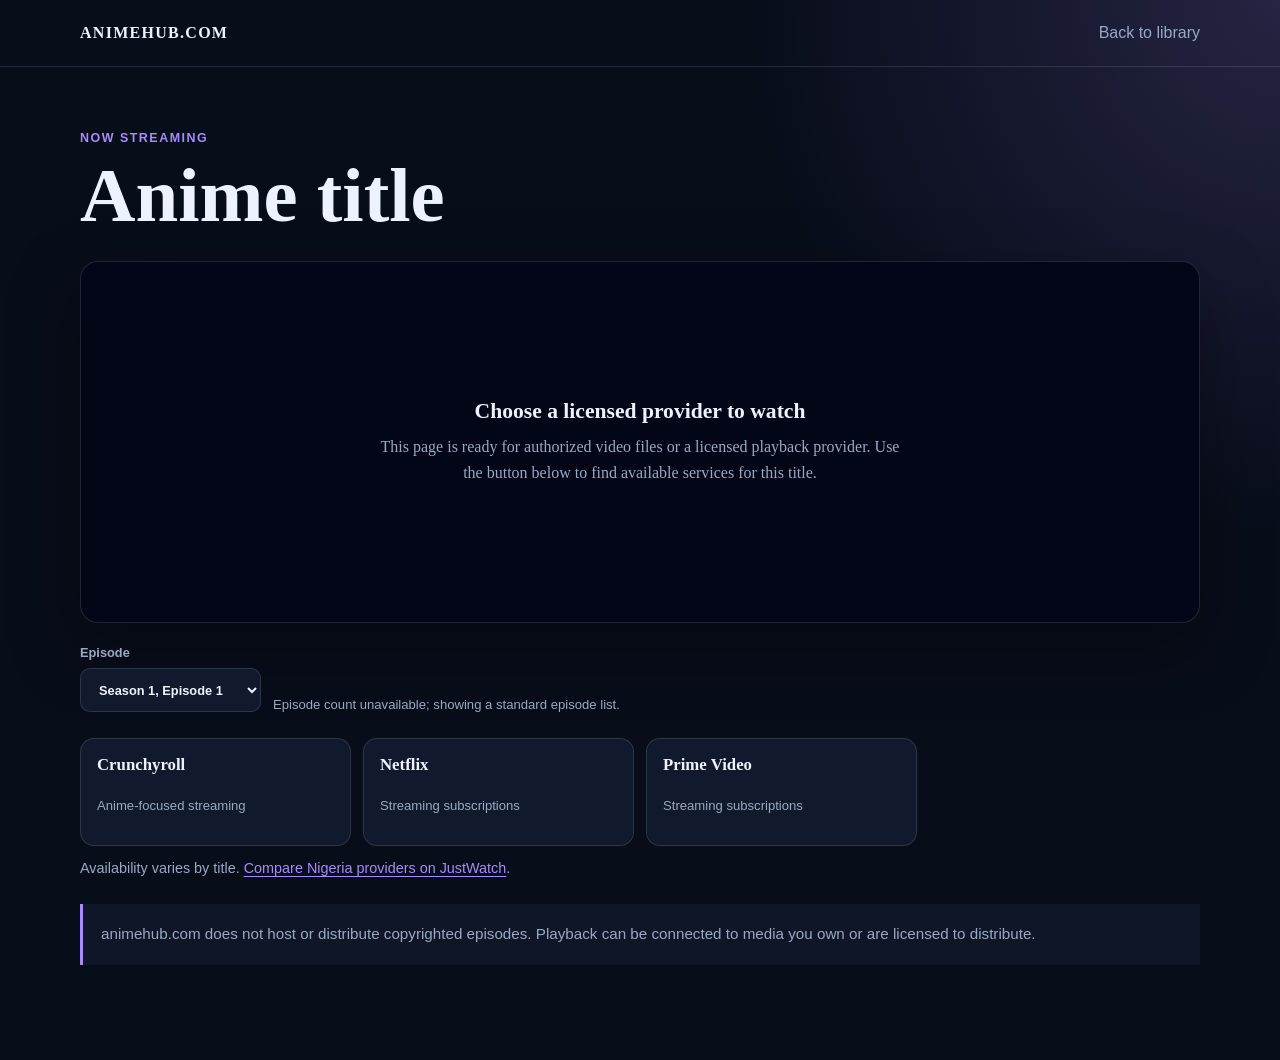
==== watch.html @ bf31672d "Add files via upload" ====
<!DOCTYPE html>
<html lang="en">
  <head>
    <meta charset="UTF-8" />
    <meta name="viewport" content="width=device-width, initial-scale=1.0" />
    <meta name="description" content="animehub.com streaming page for licensed anime viewing." />
    <link rel="canonical" href="https://animehub.com/watch.html" />
    <meta property="og:url" content="https://animehub.com/watch.html" />
    <meta property="og:site_name" content="animehub.com" />
    <link rel="icon" type="image/svg+xml" href="favicon.svg" />
    <title>Watch | animehub.com</title>
    <style>
      :root { --bg: #080d1a; --panel: #111a2c; --line: rgba(148, 163, 184, .2); --text: #eef2ff; --muted: #9aa9c2; --accent: #a78bfa; }
      * { box-sizing: border-box; }
      body { margin: 0; min-height: 100vh; font-family: Georgia, 'Times New Roman', serif; color: var(--text); background: radial-gradient(circle at top right, rgba(167, 139, 250, .18), transparent 32%), var(--bg); }
      a { color: inherit; text-decoration: none; }
      .shell { width: min(1120px, calc(100% - 32px)); margin: 0 auto; }
      header { padding: 24px 0; border-bottom: 1px solid var(--line); }
      .nav { display: flex; align-items: center; justify-content: space-between; gap: 16px; }
      .brand { font-weight: 800; letter-spacing: .08em; text-transform: uppercase; }
      .back { color: var(--muted); font-family: 'Segoe UI', sans-serif; }
      main { padding: 52px 0 80px; }
      .eyebrow { color: var(--accent); font: 700 .78rem 'Segoe UI', sans-serif; letter-spacing: .12em; text-transform: uppercase; }
      h1 { max-width: 800px; margin: 10px 0 28px; font-size: clamp(2.3rem, 6vw, 5rem); line-height: .98; }
      .player { overflow: hidden; border: 1px solid var(--line); border-radius: 18px; background: #020617; box-shadow: 0 25px 70px rgba(0, 0, 0, .35); }
      .player video { display: block; width: 100%; aspect-ratio: 16 / 9; background: #020617; }
      .player-empty { display: grid; place-items: center; min-height: 360px; padding: 32px; text-align: center; }
      .player-empty strong { display: block; margin-bottom: 10px; font-size: 1.35rem; }
      .player-empty p { max-width: 520px; margin: 0; color: var(--muted); line-height: 1.6; }
      .controls { display: flex; flex-wrap: wrap; align-items: end; gap: 12px; margin: 22px 0; }
      label { display: grid; gap: 8px; color: var(--muted); font: 700 .8rem 'Segoe UI', sans-serif; }
      select, .provider { min-height: 44px; border: 1px solid var(--line); border-radius: 10px; padding: 0 14px; color: var(--text); background: var(--panel); font: inherit; }
      .provider { display: inline-flex; align-items: center; justify-content: center; background: var(--accent); color: #171329; font: 700 .9rem 'Segoe UI', sans-serif; }
      .episode-status { margin: 0; color: var(--muted); font: .82rem 'Segoe UI', sans-serif; }
      .provider-grid { display: grid; grid-template-columns: repeat(4, minmax(0, 1fr)); gap: 12px; margin-top: 26px; }
      .provider-card { display: grid; gap: 8px; min-height: 108px; padding: 16px; border: 1px solid var(--line); border-radius: 14px; background: var(--panel); transition: transform .2s ease, border-color .2s ease; }
      .provider-card:hover { transform: translateY(-2px); border-color: var(--accent); }
      .provider-card strong { font: 700 1.05rem Georgia, 'Times New Roman', serif; }
      .provider-card span { color: var(--muted); font: .82rem/1.35 'Segoe UI', sans-serif; }
      .compare { margin-top: 14px; color: var(--muted); font: .9rem 'Segoe UI', sans-serif; }
      .compare a { color: var(--accent); text-decoration: underline; text-underline-offset: 3px; }
      .free-heading { margin-top: 34px; }
      .free-card { border-color: rgba(52, 211, 153, .35); }
      .free-card strong::after { content: ' FREE'; color: #6ee7b7; font: 700 .68rem 'Segoe UI', sans-serif; letter-spacing: .08em; }
      .notice { margin-top: 28px; padding: 18px; border-left: 3px solid var(--accent); background: rgba(17, 26, 44, .75); color: var(--muted); font: .95rem/1.6 'Segoe UI', sans-serif; }
      @media (max-width: 800px) { .provider-grid { grid-template-columns: repeat(2, minmax(0, 1fr)); } }
      @media (max-width: 600px) { main { padding-top: 34px; } .player-empty { min-height: 280px; } .provider-grid { grid-template-columns: 1fr; } }
    </style>
  </head>
  <body>
    <header>
      <div class="shell nav">
        <a class="brand" href="index.html">animehub.com</a>
        <a class="back" href="index.html#popular">Back to library</a>
      </div>
    </header>
    <main class="shell">
      <p class="eyebrow">Now streaming</p>
      <h1 id="watch-title">Anime title</h1>

      <section class="player" aria-label="Anime video player">
        <div class="player-empty">
          <div>
            <strong>Choose a licensed provider to watch</strong>
            <p>This page is ready for authorized video files or a licensed playback provider. Use the button below to find available services for this title.</p>
          </div>
        </div>
      </section>

      <div class="controls">
        <label for="episode-select">Episode
          <select id="episode-select">
            <option>Loading episodes...</option>
          </select>
        </label>
        <p id="episode-status" class="episode-status" aria-live="polite">Finding the complete episode list...</p>
      </div>

      <section>
        <div class="provider-grid">
          <a class="provider-card" data-provider="Crunchyroll" href="#" target="_blank" rel="noopener noreferrer">
            <strong>Crunchyroll</strong>
            <span>Anime-focused streaming</span>
          </a>
          <a class="provider-card" data-provider="Netflix" href="#" target="_blank" rel="noopener noreferrer">
            <strong>Netflix</strong>
            <span>Streaming subscriptions</span>
          </a>
          <a class="provider-card" data-provider="Prime Video" href="#" target="_blank" rel="noopener noreferrer">
            <strong>Prime Video</strong>
            <span>Streaming subscriptions</span>
          </a>
        </div>
        <p class="compare">Availability varies by title. <a id="provider-compare" href="#" target="_blank" rel="noopener noreferrer">Compare Nigeria providers on JustWatch</a>.</p>
      </section>

      <p class="notice">animehub.com does not host or distribute copyrighted episodes. Playback can be connected to media you own or are licensed to distribute.</p>
    </main>
    <script>
      const params = new URLSearchParams(window.location.search);
      const title = params.get('title') || 'Anime title';
      const encodedTitle = encodeURIComponent(title);
      document.title = `Watch ${title} | animehub.com`;
      document.getElementById('watch-title').textContent = title;
      const episodeSelect = document.getElementById('episode-select');
      const episodeStatus = document.getElementById('episode-status');
      const providerSearches = {
        Crunchyroll: 'https://www.crunchyroll.com/search?q=',
        Netflix: 'https://www.netflix.com/search?q=',
        'Prime Video': 'https://www.primevideo.com/search/ref=atv_nb_sr?phrase=',
      };

      function updateProviderLinks() {
        const episode = episodeSelect.value.startsWith('Loading') ? 'Season 1, Episode 1' : episodeSelect.value;
        const episodeQuery = `${title} ${episode}`;
        const encodedEpisode = encodeURIComponent(episodeQuery);

        document.querySelectorAll('[data-provider]').forEach((provider) => {
          provider.href = `${providerSearches[provider.dataset.provider]}${encodedEpisode}`;
        });
        document.getElementById('provider-compare').href = `https://www.justwatch.com/ng/search?q=${encodedEpisode}`;
      }

      episodeSelect.addEventListener('change', updateProviderLinks);

      async function loadEpisodes() {
        try {
          const animeResponse = await fetch(`https://kitsu.io/api/edge/anime?filter[text]=${encodedTitle}&page[limit]=1`);
          if (!animeResponse.ok) throw new Error('Anime lookup failed');
          const animePayload = await animeResponse.json();
          const animeId = animePayload.data?.[0]?.id;
          if (!animeId) throw new Error('Anime was not found');

          const episodeResponse = await fetch(`https://kitsu.io/api/edge/episodes?filter[media_id]=${encodeURIComponent(animeId)}&page[limit]=1`);
          if (!episodeResponse.ok) throw new Error('Episode lookup failed');
          const episodePayload = await episodeResponse.json();
          const count = Number(episodePayload.meta?.count);
          if (!Number.isInteger(count) || count < 1) throw new Error('Episode count unavailable');

          episodeSelect.innerHTML = Array.from({ length: count }, (_, index) => {
            const episodeNumber = index + 1;
            return `<option value="Season 1, Episode ${episodeNumber}">Season 1, Episode ${episodeNumber}</option>`;
          }).join('');
          episodeStatus.textContent = `${count.toLocaleString()} episodes available in the list.`;
        } catch (error) {
          episodeSelect.innerHTML = Array.from({ length: 12 }, (_, index) => {
            const episodeNumber = index + 1;
            return `<option value="Season 1, Episode ${episodeNumber}">Season 1, Episode ${episodeNumber}</option>`;
          }).join('');
          episodeStatus.textContent = 'Episode count unavailable; showing a standard episode list.';
        }
        updateProviderLinks();
      }

      updateProviderLinks();
      loadEpisodes();
    </script>
  </body>
</html>
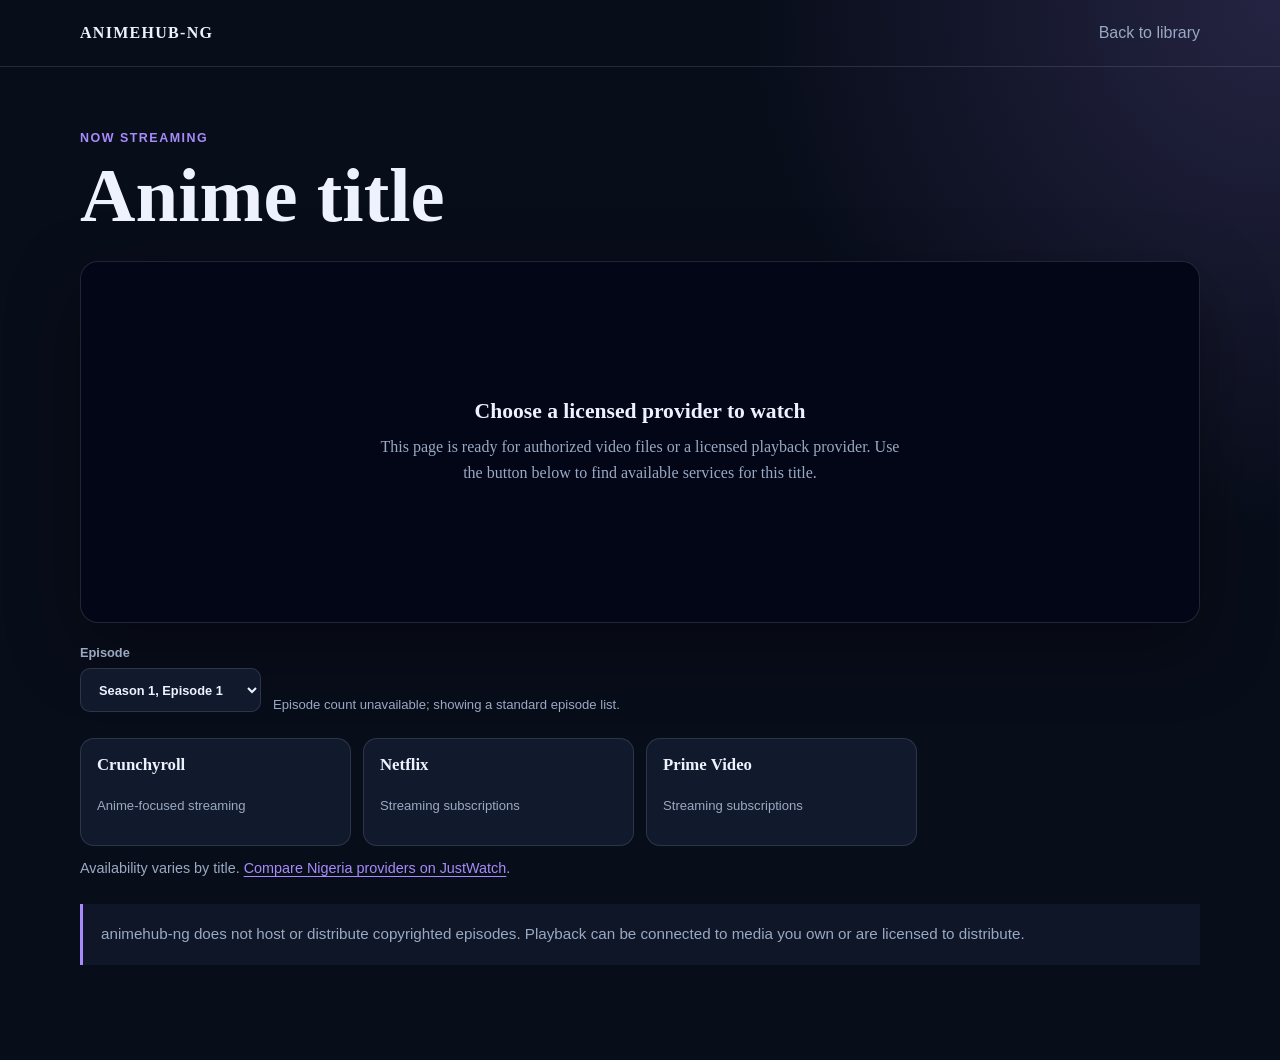
==== commit f819181f: "Add files via upload" ====
--- a/watch.html
+++ b/watch.html
@@ -3,12 +3,12 @@
   <head>
     <meta charset="UTF-8" />
     <meta name="viewport" content="width=device-width, initial-scale=1.0" />
-    <meta name="description" content="animehub.com streaming page for licensed anime viewing." />
-    <link rel="canonical" href="https://animehub.com/watch.html" />
-    <meta property="og:url" content="https://animehub.com/watch.html" />
-    <meta property="og:site_name" content="animehub.com" />
+    <meta name="description" content="animehub-ng streaming page for licensed anime viewing." />
+    <link rel="canonical" href="https://animehub-ng.github.io/watch.html" />
+    <meta property="og:url" content="https://animehub-ng.github.io/watch.html" />
+    <meta property="og:site_name" content="animehub-ng" />
     <link rel="icon" type="image/svg+xml" href="favicon.svg" />
-    <title>Watch | animehub.com</title>
+    <title>Watch | animehub-ng</title>
     <style>
       :root { --bg: #080d1a; --panel: #111a2c; --line: rgba(148, 163, 184, .2); --text: #eef2ff; --muted: #9aa9c2; --accent: #a78bfa; }
       * { box-sizing: border-box; }
@@ -50,7 +50,7 @@
   <body>
     <header>
       <div class="shell nav">
-        <a class="brand" href="index.html">animehub.com</a>
+        <a class="brand" href="index.html">animehub-ng</a>
         <a class="back" href="index.html#popular">Back to library</a>
       </div>
     </header>
@@ -94,13 +94,13 @@
         <p class="compare">Availability varies by title. <a id="provider-compare" href="#" target="_blank" rel="noopener noreferrer">Compare Nigeria providers on JustWatch</a>.</p>
       </section>
 
-      <p class="notice">animehub.com does not host or distribute copyrighted episodes. Playback can be connected to media you own or are licensed to distribute.</p>
+      <p class="notice">animehub-ng does not host or distribute copyrighted episodes. Playback can be connected to media you own or are licensed to distribute.</p>
     </main>
     <script>
       const params = new URLSearchParams(window.location.search);
       const title = params.get('title') || 'Anime title';
       const encodedTitle = encodeURIComponent(title);
-      document.title = `Watch ${title} | animehub.com`;
+      document.title = `Watch ${title} | animehub-ng`;
       document.getElementById('watch-title').textContent = title;
       const episodeSelect = document.getElementById('episode-select');
       const episodeStatus = document.getElementById('episode-status');
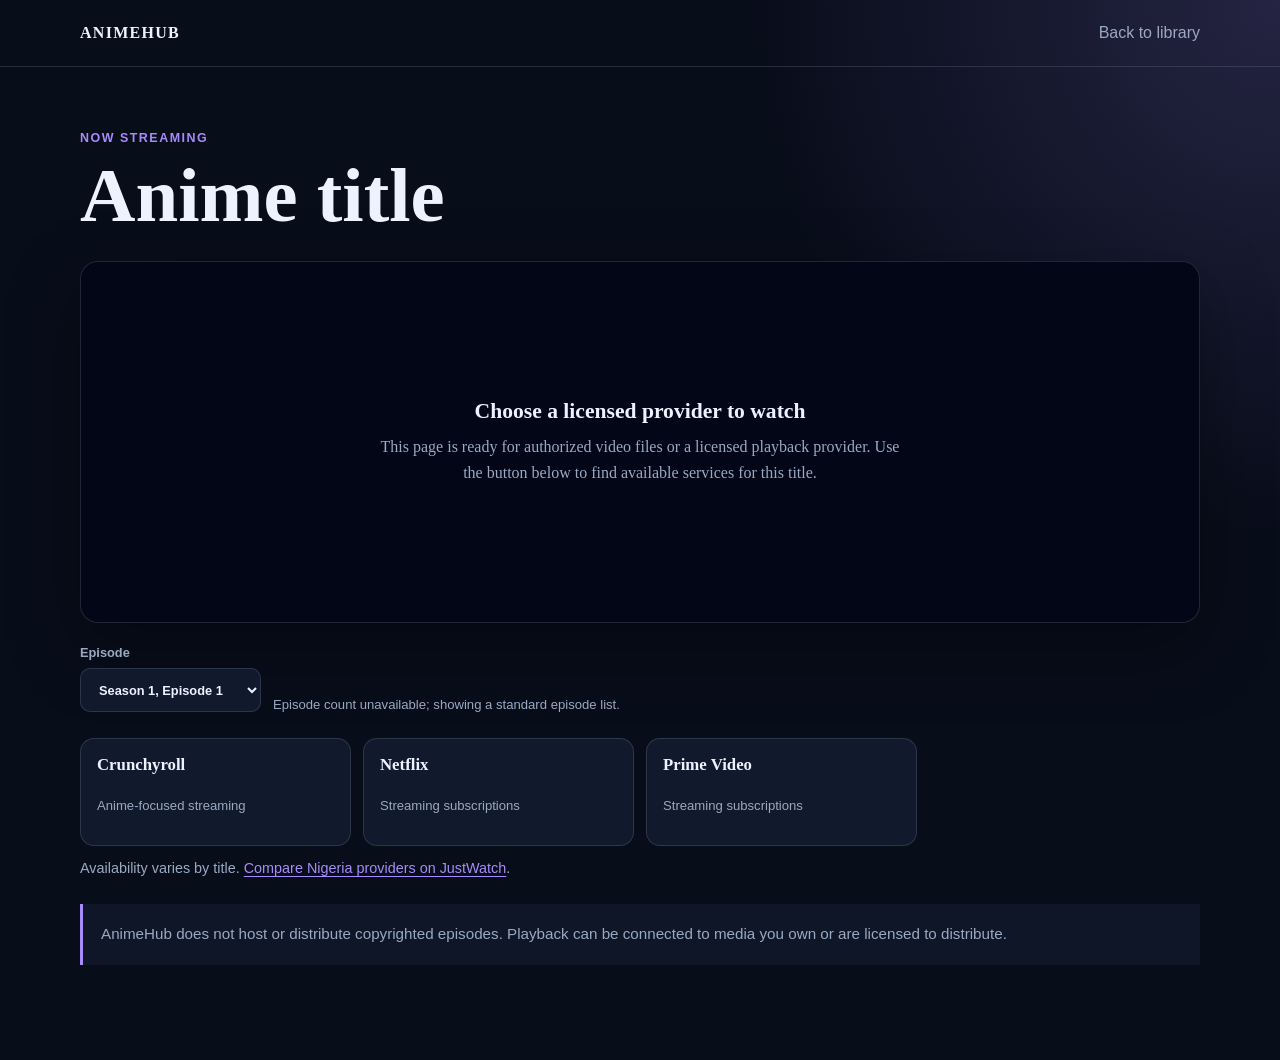
==== commit 9adb34c1: "Change branding from 'animehub-ng' to 'AnimeHub' Updated branding and meta information for animehub-" ====
--- a/watch.html
+++ b/watch.html
@@ -3,12 +3,12 @@
   <head>
     <meta charset="UTF-8" />
     <meta name="viewport" content="width=device-width, initial-scale=1.0" />
-    <meta name="description" content="animehub-ng streaming page for licensed anime viewing." />
+    <meta name="description" content="AnimeHub streaming page for licensed anime viewing." />
     <link rel="canonical" href="https://animehub-ng.github.io/watch.html" />
     <meta property="og:url" content="https://animehub-ng.github.io/watch.html" />
-    <meta property="og:site_name" content="animehub-ng" />
+    <meta property="og:site_name" content="AnimeHub" />
     <link rel="icon" type="image/svg+xml" href="favicon.svg" />
-    <title>Watch | animehub-ng</title>
+    <title>Watch | AnimeHub</title>
     <style>
       :root { --bg: #080d1a; --panel: #111a2c; --line: rgba(148, 163, 184, .2); --text: #eef2ff; --muted: #9aa9c2; --accent: #a78bfa; }
       * { box-sizing: border-box; }
@@ -50,7 +50,7 @@
   <body>
     <header>
       <div class="shell nav">
-        <a class="brand" href="index.html">animehub-ng</a>
+        <a class="brand" href="index.html">AnimeHub</a>
         <a class="back" href="index.html#popular">Back to library</a>
       </div>
     </header>
@@ -94,13 +94,13 @@
         <p class="compare">Availability varies by title. <a id="provider-compare" href="#" target="_blank" rel="noopener noreferrer">Compare Nigeria providers on JustWatch</a>.</p>
       </section>
 
-      <p class="notice">animehub-ng does not host or distribute copyrighted episodes. Playback can be connected to media you own or are licensed to distribute.</p>
+      <p class="notice">AnimeHub does not host or distribute copyrighted episodes. Playback can be connected to media you own or are licensed to distribute.</p>
     </main>
     <script>
       const params = new URLSearchParams(window.location.search);
       const title = params.get('title') || 'Anime title';
       const encodedTitle = encodeURIComponent(title);
-      document.title = `Watch ${title} | animehub-ng`;
+      document.title = `Watch ${title} | AnimeHub`;
       document.getElementById('watch-title').textContent = title;
       const episodeSelect = document.getElementById('episode-select');
       const episodeStatus = document.getElementById('episode-status');
